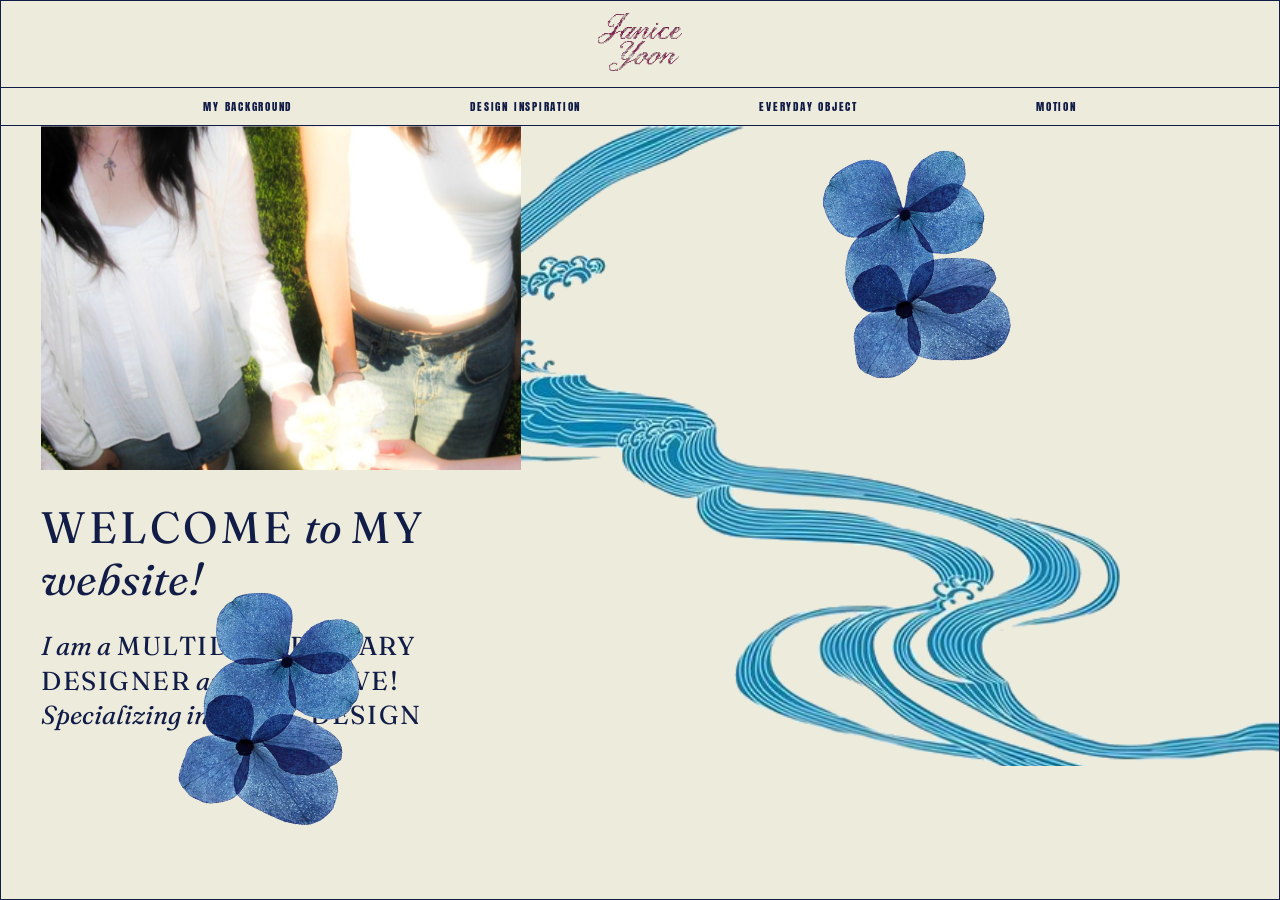
==== index.html @ bf127dff "first commit Co-authored-by: Cursor <cursoragent@cursor.com>" ====
<html>
	<head>
		<title>Janice's Website</title>
		<link rel="stylesheet" type="text/css" href="css/stylesheet.css?v=50">
	</head>
	<body>
		<header>
			<div class="site-header">
				<div class="header-side header-left"></div>
				<h1><img src="img/janice-yoon.png" alt="Janice Yoon"></h1>
				<div class="header-side header-right"></div>
			</div>
			<div class="announce">
				<a href="pages/my-background.html?v=20">My Background</a>
				<a href="pages/design-inspiration.html?v=20">Design Inspiration</a>
				<a href="pages/everyday-object.html?v=20">Everyday Object</a>
				<a href="motion/index.html">Motion</a>
			</div>
		</header>
		<div class="page-body">
			<div class="hero">
				<img class="hero-waves" src="img/waves.png" alt="" aria-hidden="true">
				<img class="hero-flower-2" src="img/flower.png" alt="" aria-hidden="true">
				<img class="hero-flower-3" src="img/flower.png" alt="" aria-hidden="true">
				<div class="hero-photo">
					<img class="hero-image" src="img/home.png" alt="Two people holding white flowers">
				</div>
				<p class="hero-intro">
					<span>Welcome</span> <em>to</em> <span>my</span><br>
					<em>website!</em>
				</p>
				<p class="hero-tagline">
					<em>I am a</em> <span>Multidisciplinary</span><br>
					<span>Designer</span> <em>and</em> <span>Creative!</span><br>
					<em>Specializing in</em> <span>UI/UX Design</span>
				</p>
			</div>
		</div>
	</body>
</html>
---- css/stylesheet.css ----
@import url("https://fonts.googleapis.com/css2?family=Anton&family=Fraunces:ital,opsz,wght@0,9..144,300;0,9..144,400;0,9..144,600;1,9..144,400&family=Inter:wght@400;500;600&display=swap");

@font-face {
	font-family: "Seramonde";
	src: url("../fonts/Seramonde-Trial.otf") format("opentype");
	unicode-range: U+0020-0022, U+0024-002F, U+003A-007E, U+00A0-024F;
}

:root {
	--font-display: "Fraunces", "Seramonde", Georgia, serif;
	--font-accent: "Anton", "Arial Narrow", sans-serif;
	--font-body: "Inter", -apple-system, sans-serif;
}

html,
body {
	margin: 0;
	background-color: #EDEBDC;
	color: #111C47;
}

body {
	min-height: 100vh;
	border: 1px solid #111C47;
	box-sizing: border-box;
	font-family: var(--font-body);
}

a {
	color: #111C47;
}

.announce {
	display: flex;
	justify-content: space-evenly;
	align-items: center;
	flex-wrap: wrap;
	gap: 8px 16px;
	background-color: #EDEBDC;
	color: #111C47;
	font-family: var(--font-accent);
	font-size: 11px;
	letter-spacing: 0.16em;
	text-transform: uppercase;
	padding: 10px 40px;
	border-bottom: 1px solid #111C47;
}

.site-header h1 a {
	display: inline-block;
	text-decoration: none;
}

.site-header {
	display: grid;
	grid-template-columns: 1fr auto 1fr;
	align-items: center;
	padding: 12px 40px 16px;
	background-color: #EDEBDC;
	border-bottom: 1px solid #111C47;
}

.header-side {
	font-family: var(--font-accent);
	font-size: 11px;
	letter-spacing: 0.16em;
	text-transform: uppercase;
	color: #111C47;
}

.announce a,
.header-side a {
	color: inherit;
	text-decoration: none;
}

.header-left,
.header-right {
	display: flex;
	gap: 28px;
}

.header-left {
	justify-self: start;
}

.header-right {
	justify-self: end;
}

.site-header h1 {
	margin: 0;
	font-size: 0;
	text-align: center;
}

.site-header h1 img {
	display: block;
	width: auto;
	max-width: 150px;
	height: auto;
	max-height: 58px;
	margin: 0 auto;
}

.page-body {
	padding: 0 16px 48px;
}
.hero {
	position: relative;
	margin: 0 0 48px 16px;
	min-height: 640px;
}

.hero-waves {
	position: absolute;
	z-index: 0;
	left: 160px;
	top: 0;
	width: calc(100% - 160px + 16px);
	height: 640px;
	object-fit: cover;
	object-position: left top;
	pointer-events: none;
}

.hero-photo {
	position: relative;
	z-index: 1;
	display: block;
	width: min(480px, 44%);
	margin: 0 0 0 8px;
}

.hero-image {
	display: block;
	width: 100%;
	height: auto;
	margin: 0;
}

.hero-intro {
	position: relative;
	z-index: 2;
	max-width: 420px;
	margin: 32px 0 24px 8px;
	color: #111C47;
	font-family: var(--font-display);
	font-size: clamp(28px, 4.2vw, 44px);
	font-weight: 400;
	line-height: 1.18;
}

.hero-intro span {
	font-style: normal;
	text-transform: uppercase;
	letter-spacing: 0.08em;
}

.hero-intro em {
	font-family: var(--font-display);
	font-style: italic;
	font-weight: 400;
	letter-spacing: 0;
	text-transform: none;
}

.hero-tagline {
	position: relative;
	z-index: 2;
	max-width: 480px;
	margin: 0 0 28px 8px;
	color: #111C47;
	font-family: var(--font-display);
	font-size: clamp(18px, 2.5vw, 26px);
	font-weight: 400;
	line-height: 1.32;
}

.hero-tagline span {
	font-style: normal;
	text-transform: uppercase;
	letter-spacing: 0.06em;
}

.hero-tagline em {
	font-style: italic;
	font-weight: 400;
	letter-spacing: 0;
	text-transform: none;
}

.hero-flower-2 {
	position: absolute;
	z-index: 3;
	top: 8px;
	left: 64%;
	width: 190px;
	height: auto;
	transform: rotate(-12deg);
	pointer-events: none;
}

.hero-flower-3 {
	position: absolute;
	z-index: 3;
	left: 12%;
	top: 455px;
	width: 190px;
	height: auto;
	transform: rotate(14deg);
	pointer-events: none;
}

.exercise-nav {
	display: flex;
	flex-wrap: wrap;
	justify-content: center;
	gap: 10px 24px;
	padding: 8px 24px 28px;
	font-size: 18px;
}

.exercise-nav a {
	color: #111C47;
	font-family: var(--font-display);
}

.exercise-nav a.current {
	color: #111C47;
	background: none;
	padding: 0;
}

.exercise-main {
	padding: 8px 48px 80px;
	max-width: 1100px;
}

.exercise-main h2 {
	color: #111C47;
	font-size: 42px;
	margin: 0 0 24px;
}

.exercise-main ul {
	list-style-type: disc;
	padding-left: 1.2em;
	font-size: 20px;
	line-height: 1.6;
	font-family: var(--font-display);
}

.exercise-main p,
.exercise-main a {
	font-family: var(--font-body);
}

.exercise-main p {
	font-size: 18px;
	line-height: 1.5;
	max-width: 70ch;
	color: #111C47;
}

.exercise-images {
	display: flex;
	gap: 20px;
	margin-top: 32px;
	flex-wrap: wrap;
}

.exercise-images img {
	width: 30%;
	min-width: 180px;
	flex: 1;
	height: 260px;
	object-fit: cover;
}

.object-layout {
	display: flex;
	align-items: center;
	gap: 40px;
	flex-wrap: wrap;
}

.object-layout img {
	width: min(420px, 100%);
	height: auto;
	max-height: 520px;
	object-fit: cover;
}
h2{
	color: #111C47;
	font-size: 24pt;
	font-family: var(--font-display);
}
.welcome,
.page-body > a,
ul a {
	font-family: var(--font-display);
}
ul {
	list-style-type: none;

}

.about-layout {
	display: flex;
	align-items: flex-start;
	justify-content: center;
	gap: 48px;
	max-width: 1080px;
	margin: 48px auto 80px;
	padding: 0 32px;
	font-family: var(--font-display);
}

.about-layout img {
	width: 38%;
	max-width: 340px;
	min-width: 220px;
	height: auto;
	border-radius: 28px;
	display: block;
	flex: 0 1 340px;
}

.about-copy {
	flex: 1 1 280px;
	max-width: 560px;
}

.about-copy h3 {
	margin: 0 0 8px;
	color: #111C47;
	font-size: 36px;
	font-weight: 700;
	letter-spacing: -0.02em;
	font-family: var(--font-display);
}

.about-copy .about-role {
	margin: 0 0 16px;
	color: #111C47;
	font-size: 20px;
	font-weight: 600;
	line-height: 1.3;
	letter-spacing: -0.02em;
}

.about-copy p {
	margin: 0 0 14px;
	color: #111C47;
	font-size: 18px;
	line-height: 1.55;
}

.about-copy p:last-child {
	margin-bottom: 0;
}

@media (max-width: 600px) {
	.about-layout {
		flex-direction: column;
		align-items: center;
	}

	.about-layout img {
		width: 100%;
		max-width: 340px;
		min-width: 0;
		flex-basis: auto;
	}
}
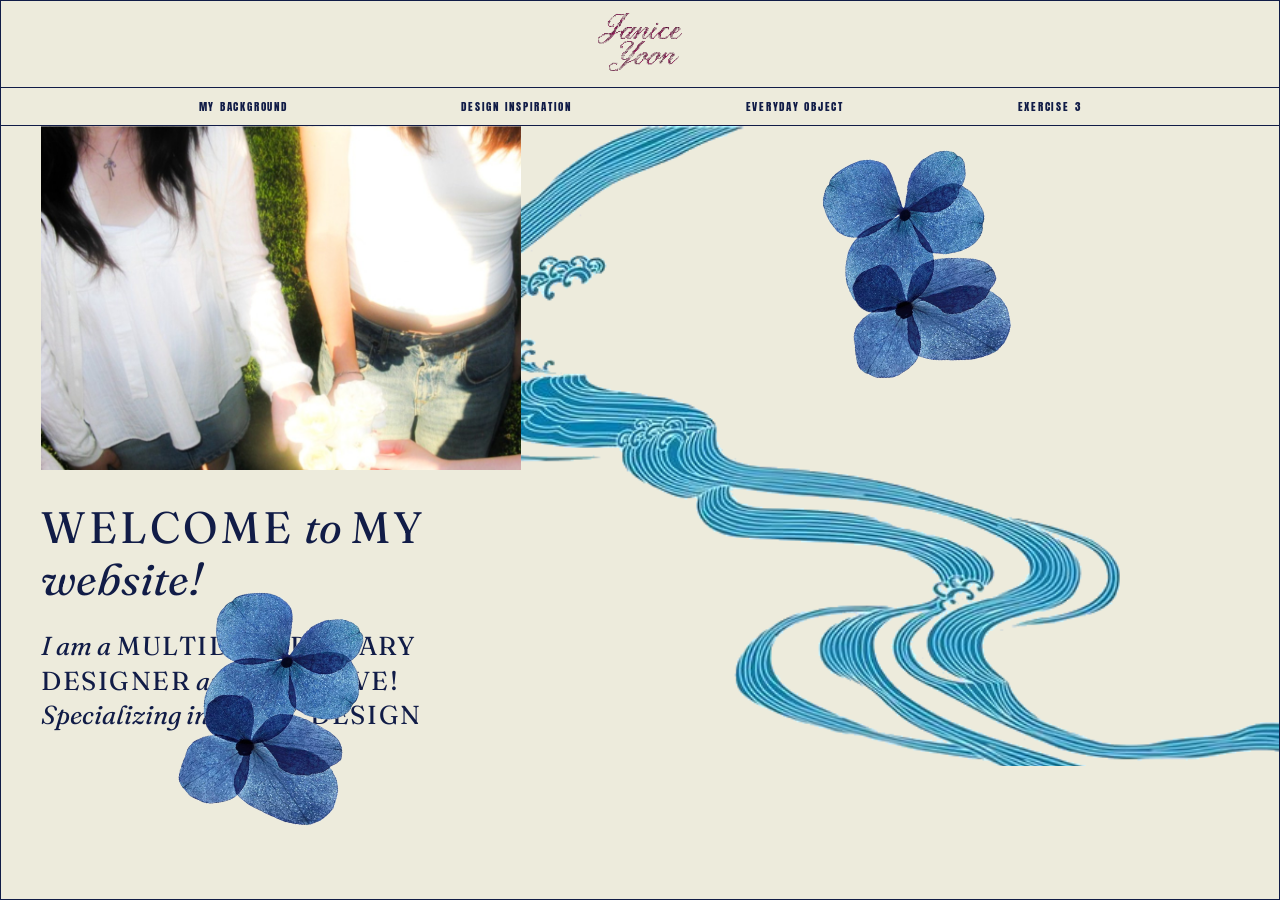
==== commit dd2084b7: "Add the CERENE prototype so it can be published. Co-authored-by: Cursor <cursoragent@cursor.com>" ====
--- a/index.html
+++ b/index.html
@@ -14,7 +14,7 @@
 				<a href="pages/my-background.html?v=20">My Background</a>
 				<a href="pages/design-inspiration.html?v=20">Design Inspiration</a>
 				<a href="pages/everyday-object.html?v=20">Everyday Object</a>
-				<a href="motion/index.html">Motion</a>
+				<a href="pages/exercise-3.html">Exercise 3</a>
 			</div>
 		</header>
 		<div class="page-body">
